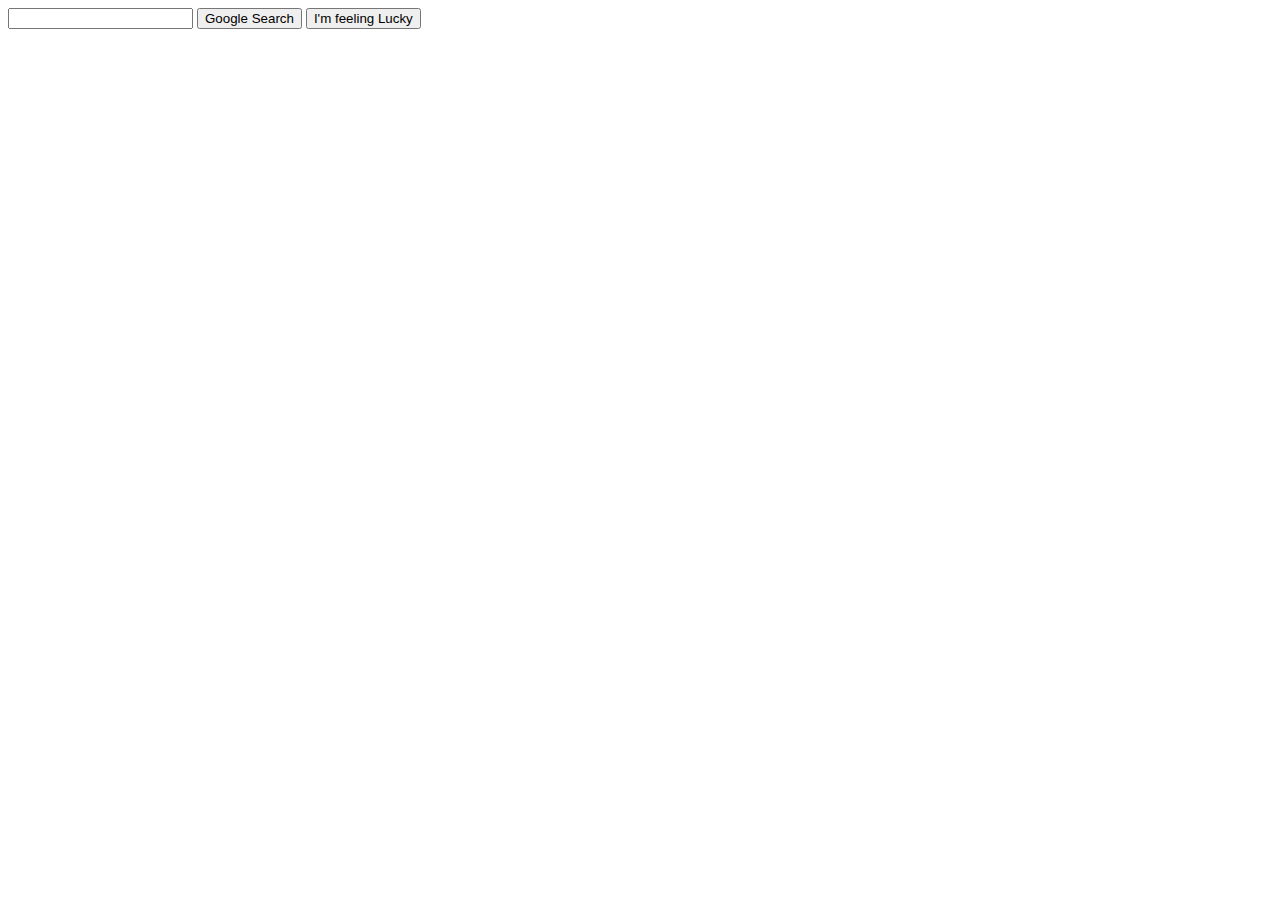
==== index.html @ a60b2678 "First commit" ====
<!DOCTYPE html>
<html lang="en">
    <head>
        <title>Search</title>
    </head>
    <body>
        <form action="https://google.com/search">
            <input type="text" name="q">
            <input type="submit" value="Google Search">
            <input type="submit" value="I'm feeling Lucky" name="btnI">
        </form>
    </body>
</html>
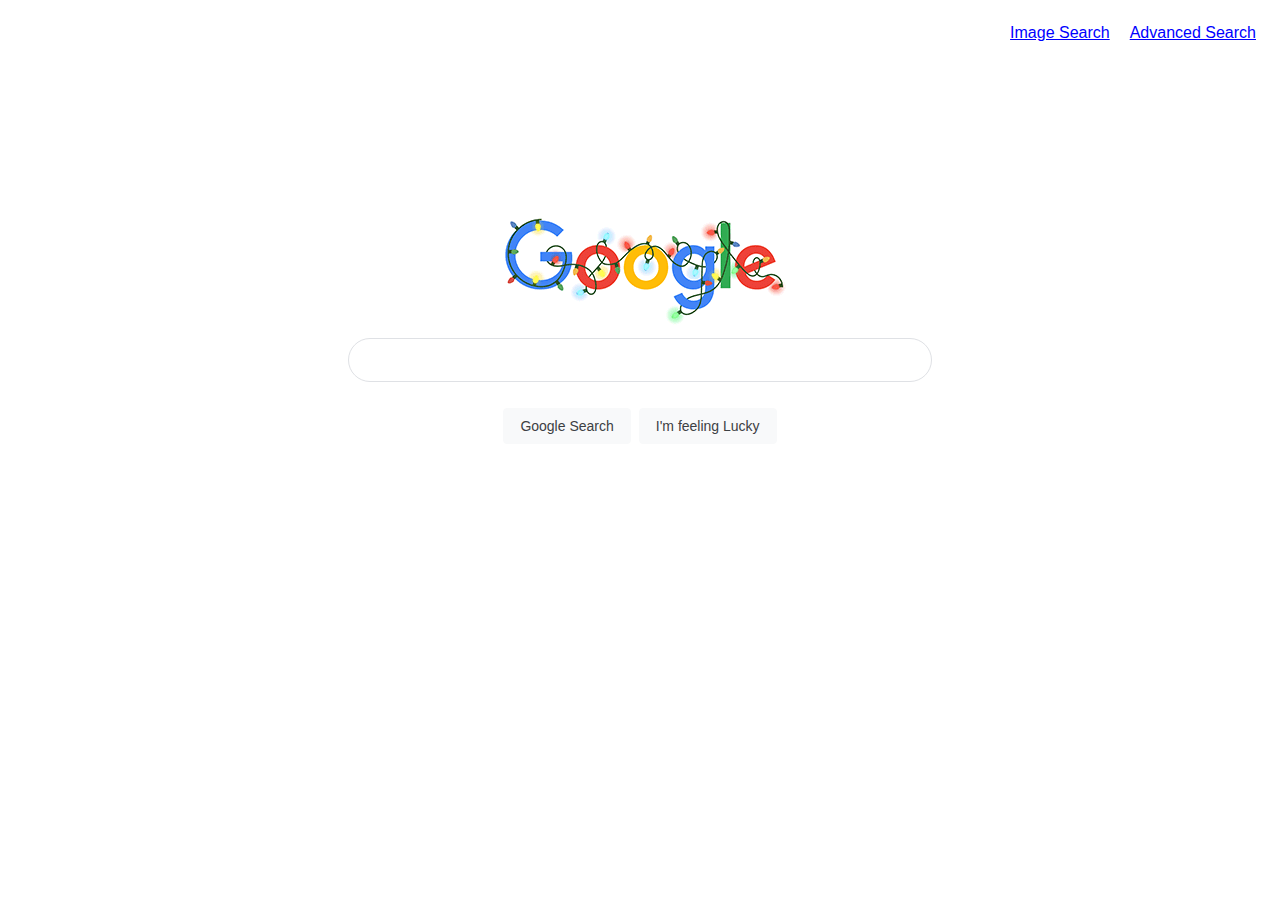
==== commit 3c48a765: "Finishes project search" ====
--- a/index.html
+++ b/index.html
@@ -1,13 +1,35 @@
 <!DOCTYPE html>
 <html lang="en">
+
     <head>
+        <link rel="stylesheet" href="static/styles.css">
+        <meta name="viewport" content="width=device-width, initial-scale=1.0">
         <title>Search</title>
     </head>
+
     <body>
+        <div class="links-row">
+            <a href="img_search.html">Image Search</a>
+            <a href="adv_search.html">Advanced Search</a>
+        </div>
+
+        <div class="name-row">
+            <img alt="В преддверии Нового года" height="180"
+                src="static/img/december-holidays-days-2-30-6753651837108830.3-law.gif" title="В преддверии Нового года"
+                width="500">
+        </div>
+
         <form action="https://google.com/search">
-            <input type="text" name="q">
-            <input type="submit" value="Google Search">
-            <input type="submit" value="I'm feeling Lucky" name="btnI">
+            <div class="search-row">
+                <input class="search-field" type="text" name="q">
+            </div>
+            <div class="btn-row">
+                <input class="search-btn" type="submit" value="Google Search">
+                <input class="search-btn" type="submit" value="I'm feeling Lucky" name="btnI">
+            </div>
+
         </form>
+
     </body>
-</html>
+
+</html>--- a/static/styles.css
+++ b/static/styles.css
@@ -0,0 +1,199 @@
+* {
+  -webkit-box-sizing: border-box;
+          box-sizing: border-box;
+}
+
+body {
+  font-family: arial, sans-serif;
+}
+
+@media screen and (max-width: 1000px) {
+  .col-3-span,
+  .header-3-span {
+    display: none;
+  }
+}
+
+.search-btn {
+  border: 1px solid #f8f9fa;
+  background-color: #f8f9fa;
+  color: #3c4043;
+  font-size: 14px;
+  font-family: arial, sans-serif;
+  border-radius: 4px;
+  padding: 0px 16px;
+  margin: 11px 4px;
+  line-height: 27px;
+  height: 36px;
+  min-width: 54px;
+  text-align: center;
+  cursor: pointer;
+}
+
+.links-row {
+  display: -webkit-box;
+  display: -ms-flexbox;
+  display: flex;
+  -webkit-box-pack: end;
+      -ms-flex-pack: end;
+          justify-content: flex-end;
+  padding: 6px;
+}
+
+.links-row a {
+  color: blue;
+  padding: 10px;
+}
+
+.name-row {
+  display: -webkit-box;
+  display: -ms-flexbox;
+  display: flex;
+  -webkit-box-pack: center;
+      -ms-flex-pack: center;
+          justify-content: center;
+  padding: 100px 0px 0px;
+}
+
+.search-row {
+  display: -webkit-box;
+  display: -ms-flexbox;
+  display: flex;
+}
+
+.search-field {
+  -webkit-box-flex: 1;
+      -ms-flex: 1;
+          flex: 1;
+  background: #fff;
+  border: 1px solid #dfe1e5;
+  -webkit-box-shadow: none;
+          box-shadow: none;
+  border-radius: 24px;
+  z-index: 3;
+  height: 44px;
+  margin: 0 auto;
+  max-width: 584px;
+  outline-style: none;
+}
+
+.btn-row {
+  display: -webkit-box;
+  display: -ms-flexbox;
+  display: flex;
+  padding: 15px 0px 0px;
+  -webkit-box-pack: center;
+      -ms-flex-pack: center;
+          justify-content: center;
+}
+
+.search-btn:hover {
+  border: 1px solid #d9d7db;
+}
+
+.appbar {
+  color: #d93025;
+  font-size: 20px;
+  padding: 25px 35px;
+  border-bottom: 1px solid #ebebeb;
+}
+
+.header-1-span,
+.header-2-span,
+.header-3-span {
+  -ms-grid-row: 1;
+  -ms-grid-row-span: 1;
+  grid-row: 1 / 2;
+}
+
+.header-1-span {
+  font-size: 16px;
+  font-weight: 500;
+  color: #333;
+}
+
+.header-3-span {
+  font-size: 13px;
+  font-weight: 700;
+  color: #777;
+}
+
+.adv-form {
+  list-style-type: none;
+  display: -ms-grid;
+  display: grid;
+  -ms-grid-columns: 16% 50% auto;
+      grid-template-columns: 16% 50% auto;
+  -ms-grid-rows: (16px)[4];
+      grid-template-rows: repeat(4, 16px);
+  gap: 24px 24px;
+  max-width: 1140px;
+  min-width: 200px;
+  width: 96%;
+  margin: 40px 2% 0 45px;
+}
+
+.adv-form label {
+  -ms-grid-column: 1;
+  -ms-grid-column-span: 1;
+  grid-column: 1 / 2;
+  -ms-flex-item-align: center;
+      -ms-grid-row-align: center;
+      align-self: center;
+  font-size: 13px;
+}
+
+.adv-form input[type=text] {
+  -ms-grid-column: 2;
+  -ms-grid-column-span: 1;
+  grid-column: 2 / 3;
+  border-radius: 1px;
+  border: 1px solid #d9d9d9;
+  border-top: 1px solid #c0c0c0;
+  font-size: 13px;
+  height: 30px;
+  padding: 1px 8px;
+  outline-style: none;
+}
+
+.adv-form input[type=text]:focus {
+  border: 1px solid #4d90fe;
+}
+
+.adv-form .col-3-span {
+  -ms-grid-column: 3;
+  -ms-grid-column-span: 1;
+  grid-column: 3 / 4;
+  color: #666;
+  font-family: monospace;
+  font-size: 11px;
+}
+
+.adv-form .adv-btn {
+  -ms-grid-column: 2;
+  -ms-grid-column-span: 1;
+  grid-column: 2 / 3;
+  -ms-grid-column-align: end;
+      justify-self: end;
+  height: 30px;
+  width: 120px;
+  margin: 10px 0;
+  -webkit-box-shadow: none;
+          box-shadow: none;
+  background-color: #4d90fe;
+  background-image: -webkit-linear-gradient(top, #4d90fe, #4787ed);
+  border: 1px solid #3079ed;
+  color: #fff;
+  border-radius: 2px;
+  font-size: 11px;
+  font-weight: bold;
+  text-align: center;
+  white-space: nowrap;
+}
+
+.adv-form .adv-btn:hover {
+  background-color: #3079ed;
+  background-image: -webkit-linear-gradient(top, #3079ed, #3374dd);
+  border: 1px solid #1849e9;
+}
+/*# sourceMappingURL=styles.css.map */